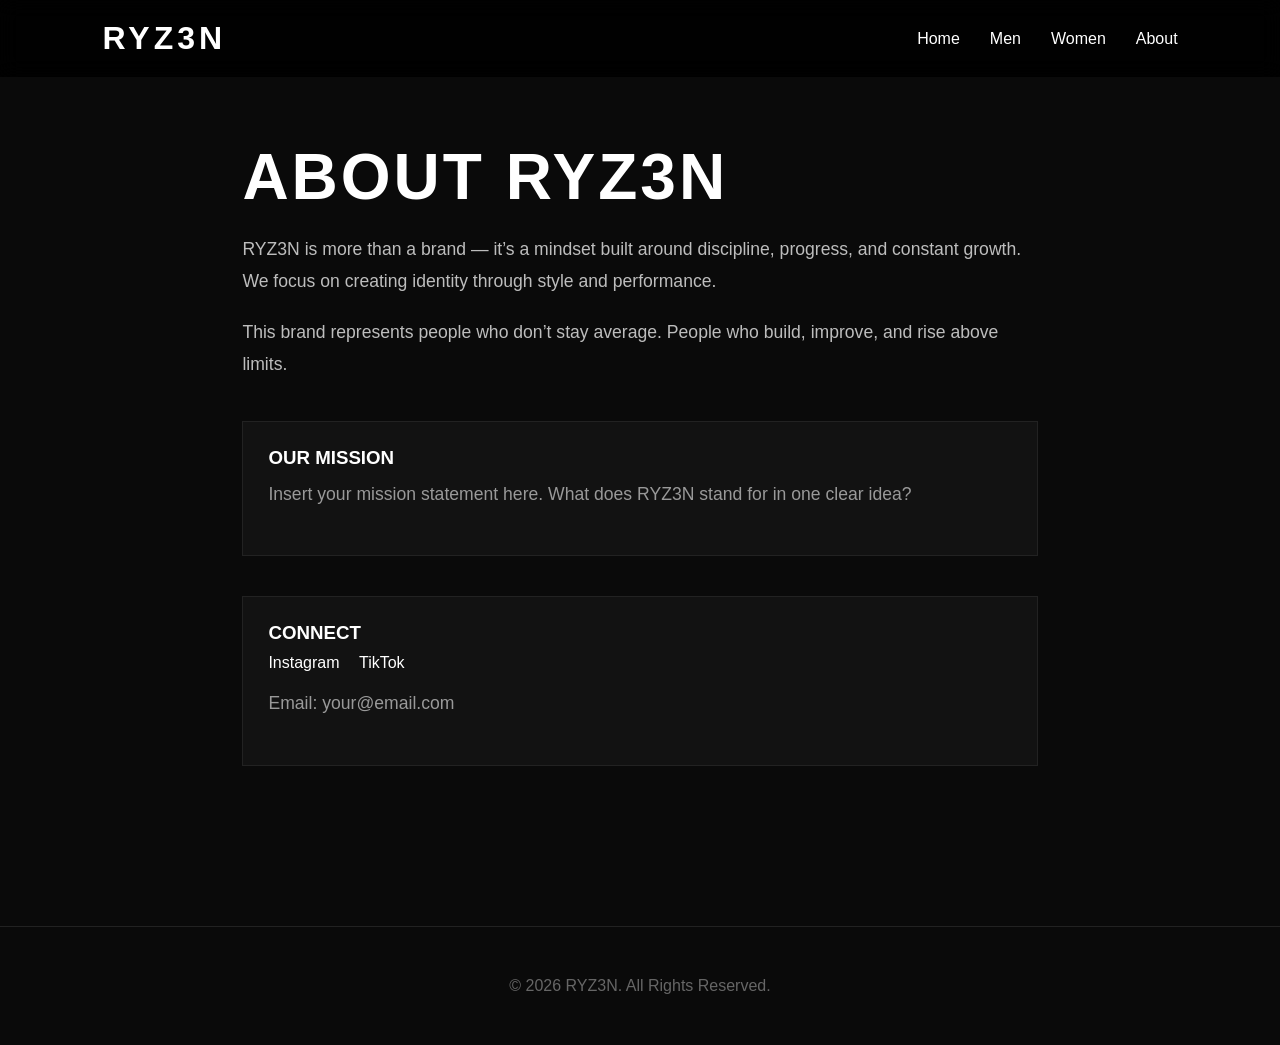
==== about.html @ 6e5b6d47 "logo added but not formatted" ====
<!DOCTYPE html>
<html lang="en">
<head>
<meta charset="UTF-8">
<meta name="viewport" content="width=device-width, initial-scale=1.0">

<title>RYZ3N | About</title>

<style>

*{
    margin:0;
    padding:0;
    box-sizing:border-box;
    font-family:Arial, Helvetica, sans-serif;
}

body{
    background:#0a0a0a;
    color:white;
}

/* NAV */
nav{
    position:fixed;
    top:0;
    width:100%;
    background:rgba(0,0,0,0.9);
    backdrop-filter:blur(10px);
    display:flex;
    justify-content:space-between;
    align-items:center;
    padding:20px 8%;
    z-index:1000;
}

.logo{
    font-size:2rem;
    font-weight:bold;
    letter-spacing:4px;
}

.nav-links{
    display:flex;
    gap:30px;
}

.nav-links a{
    color:white;
    text-decoration:none;
    transition:.3s;
}

.nav-links a:hover{
    opacity:.6;
}

/* ABOUT */
.about{
    padding:140px 8% 80px;
    max-width:1000px;
    margin:auto;
}

.about h1{
    font-size:4rem;
    letter-spacing:3px;
    margin-bottom:20px;
}

.about p{
    color:#bdbdbd;
    line-height:1.8;
    margin-bottom:20px;
    font-size:1.1rem;
}

/* BOXES */
.box{
    margin-top:40px;
    padding:25px;
    border:1px solid #222;
    background:#121212;
}

.box h3{
    margin-bottom:10px;
}

.box p{
    color:#999;
}

/* SOCIALS */
.socials a{
    display:inline-block;
    margin-right:15px;
    color:#fff;
    text-decoration:none;
    border-bottom:1px solid transparent;
}

.socials a:hover{
    border-bottom:1px solid white;
}

/* FOOTER */
footer{
    padding:50px;
    text-align:center;
    border-top:1px solid #222;
    color:#666;
    margin-top:80px;
}

/* MOBILE */
@media(max-width:768px){
.about h1{
    font-size:2.5rem;
}

.nav-links{
    gap:15px;
}
}

</style>
</head>

<body>

<!-- NAV -->
<nav>

<div class="logo">RYZ3N</div>

<div class="nav-links">
<a href="index.html">Home</a>
<a href="men.html">Men</a>
<a href="women.html">Women</a>
<a href="about.html">About</a>
</div>

</nav>

<!-- ABOUT CONTENT -->
<section class="about">

<h1>ABOUT RYZ3N</h1>

<p>
RYZ3N is more than a brand — it’s a mindset built around discipline, progress, and constant growth.
We focus on creating identity through style and performance.
</p>

<p>
This brand represents people who don’t stay average. People who build, improve, and rise above limits.
</p>

<!-- MISSION BOX -->
<div class="box">

<h3>OUR MISSION</h3>

<p>
Insert your mission statement here.  
What does RYZ3N stand for in one clear idea?
</p>

</div>

<!-- SOCIALS BOX -->
<div class="box">

<h3>CONNECT</h3>

<div class="socials">
<a href="https://instagram.com/rys3nclothing" target="_blank">Instagram</a>
<a href="https://tiktok.com/@YOUR_HANDLE" target="_blank">TikTok</a>
</div>

<p style="margin-top:15px;color:#999;">
Email: your@email.com
</p>

</div>

</section>

<footer>
© 2026 RYZ3N. All Rights Reserved.
</footer>

</body>
</html>
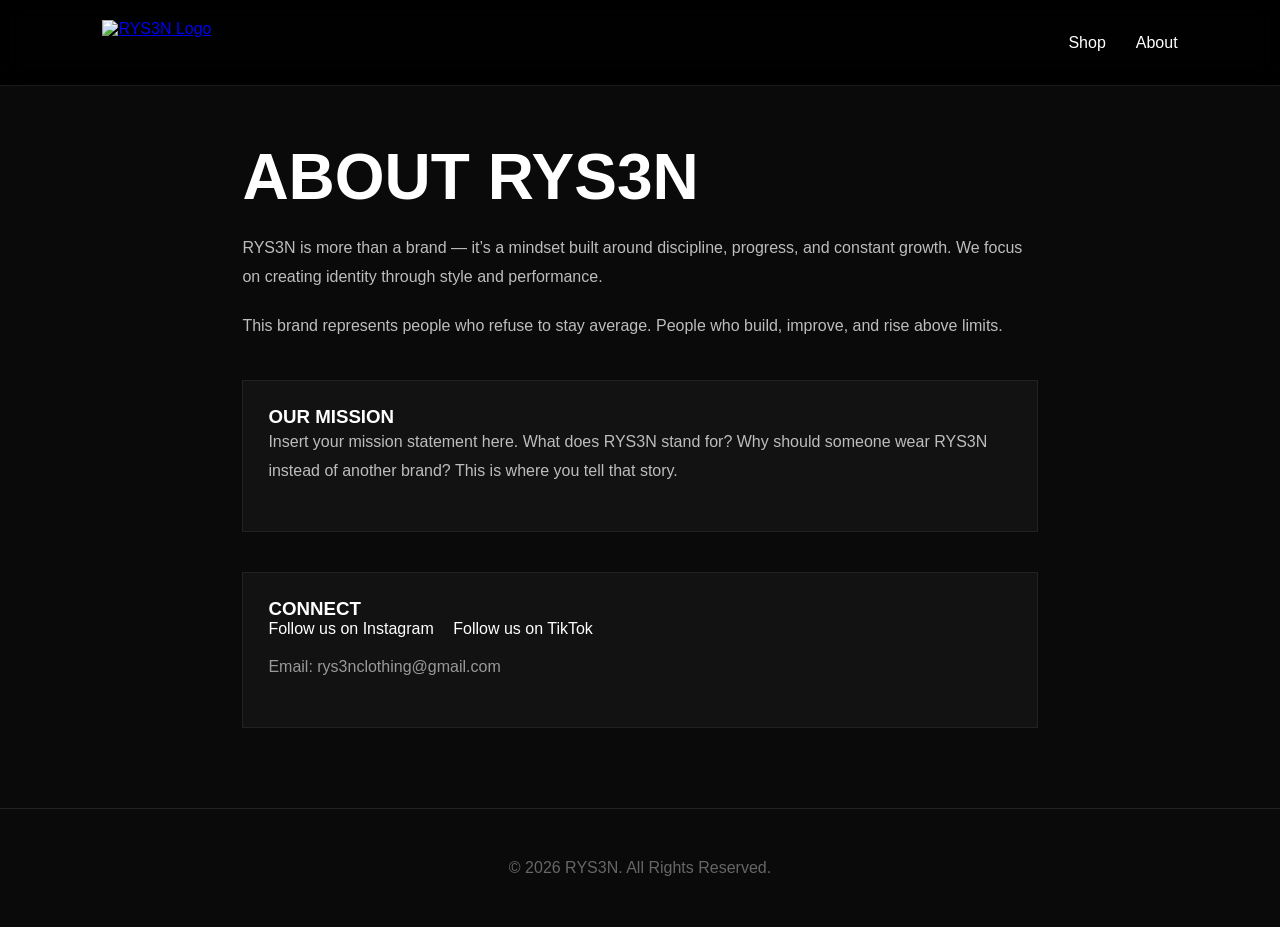
==== commit c677fc8a: "new site layout" ====
--- a/about.html
+++ b/about.html
@@ -4,183 +4,66 @@
 <meta charset="UTF-8">
 <meta name="viewport" content="width=device-width, initial-scale=1.0">
 
-<title>RYZ3N | About</title>
+<title>RYS3N | About</title>
 
-<style>
-
-*{
-    margin:0;
-    padding:0;
-    box-sizing:border-box;
-    font-family:Arial, Helvetica, sans-serif;
-}
-
-body{
-    background:#0a0a0a;
-    color:white;
-}
-
-/* NAV */
-nav{
-    position:fixed;
-    top:0;
-    width:100%;
-    background:rgba(0,0,0,0.9);
-    backdrop-filter:blur(10px);
-    display:flex;
-    justify-content:space-between;
-    align-items:center;
-    padding:20px 8%;
-    z-index:1000;
-}
-
-.logo{
-    font-size:2rem;
-    font-weight:bold;
-    letter-spacing:4px;
-}
-
-.nav-links{
-    display:flex;
-    gap:30px;
-}
-
-.nav-links a{
-    color:white;
-    text-decoration:none;
-    transition:.3s;
-}
-
-.nav-links a:hover{
-    opacity:.6;
-}
-
-/* ABOUT */
-.about{
-    padding:140px 8% 80px;
-    max-width:1000px;
-    margin:auto;
-}
-
-.about h1{
-    font-size:4rem;
-    letter-spacing:3px;
-    margin-bottom:20px;
-}
-
-.about p{
-    color:#bdbdbd;
-    line-height:1.8;
-    margin-bottom:20px;
-    font-size:1.1rem;
-}
-
-/* BOXES */
-.box{
-    margin-top:40px;
-    padding:25px;
-    border:1px solid #222;
-    background:#121212;
-}
-
-.box h3{
-    margin-bottom:10px;
-}
-
-.box p{
-    color:#999;
-}
-
-/* SOCIALS */
-.socials a{
-    display:inline-block;
-    margin-right:15px;
-    color:#fff;
-    text-decoration:none;
-    border-bottom:1px solid transparent;
-}
-
-.socials a:hover{
-    border-bottom:1px solid white;
-}
-
-/* FOOTER */
-footer{
-    padding:50px;
-    text-align:center;
-    border-top:1px solid #222;
-    color:#666;
-    margin-top:80px;
-}
-
-/* MOBILE */
-@media(max-width:768px){
-.about h1{
-    font-size:2.5rem;
-}
-
-.nav-links{
-    gap:15px;
-}
-}
-
-</style>
+<link rel="stylesheet" href="style.css">
 </head>
 
 <body>
 
-<!-- NAV -->
 <nav>
 
-<div class="logo">RYZ3N</div>
+<a href="index.html" class="logo">
+    <img src="logo.png" alt="RYS3N Logo">
+</a>
 
 <div class="nav-links">
-<a href="index.html">Home</a>
-<a href="men.html">Men</a>
-<a href="women.html">Women</a>
-<a href="about.html">About</a>
+    <a href="shop.html">Shop</a>
+    <a href="about.html">About</a>
 </div>
 
 </nav>
 
-<!-- ABOUT CONTENT -->
 <section class="about">
 
-<h1>ABOUT RYZ3N</h1>
+<h1>ABOUT RYS3N</h1>
 
 <p>
-RYZ3N is more than a brand — it’s a mindset built around discipline, progress, and constant growth.
+RYS3N is more than a brand — it’s a mindset built around discipline, progress, and constant growth.
 We focus on creating identity through style and performance.
 </p>
 
 <p>
-This brand represents people who don’t stay average. People who build, improve, and rise above limits.
+This brand represents people who refuse to stay average. People who build, improve, and rise above limits.
 </p>
 
-<!-- MISSION BOX -->
 <div class="box">
 
 <h3>OUR MISSION</h3>
 
 <p>
-Insert your mission statement here.  
-What does RYZ3N stand for in one clear idea?
+Insert your mission statement here.
+
+What does RYS3N stand for?
+
+Why should someone wear RYS3N instead of another brand?
+
+This is where you tell that story.
 </p>
 
 </div>
 
-<!-- SOCIALS BOX -->
 <div class="box">
 
 <h3>CONNECT</h3>
 
 <div class="socials">
-<a href="https://instagram.com/rys3nclothing" target="_blank">Instagram</a>
-<a href="https://tiktok.com/@YOUR_HANDLE" target="_blank">TikTok</a>
+<a href="https://instagram.com/rys3nclothing" target="_blank">Follow us on Instagram</a>
+<a href="https://tiktok.com/@YOUR_HANDLE" target="_blank">Follow us on TikTok</a>
 </div>
 
 <p style="margin-top:15px;color:#999;">
-Email: your@email.com
+Email: rys3nclothing@gmail.com
 </p>
 
 </div>
@@ -188,7 +71,7 @@
 </section>
 
 <footer>
-© 2026 RYZ3N. All Rights Reserved.
+© 2026 RYS3N. All Rights Reserved.
 </footer>
 
 </body>
--- a/style.css
+++ b/style.css
@@ -0,0 +1,200 @@
+*{
+    margin:0;
+    padding:0;
+    box-sizing:border-box;
+    font-family:Arial, Helvetica, sans-serif;
+}
+
+body{
+    background:#0a0a0a;
+    color:white;
+    min-height:100vh;
+    display:flex;
+    flex-direction:column;
+}
+
+/* NAVBAR */
+
+nav{
+    position:fixed;
+    top:0;
+    left:0;
+    width:100%;
+    background:rgba(0,0,0,0.9);
+    backdrop-filter:blur(10px);
+    display:flex;
+    justify-content:space-between;
+    align-items:center;
+    padding:20px 8%;
+    z-index:1000;
+    border-bottom:1px solid #1a1a1a;
+}
+
+.logo{
+    display:flex;
+    align-items:center;
+}
+
+.logo img{
+    height:45px;
+    width:auto;
+    object-fit:contain;
+    transition:0.3s;
+}
+
+.logo img:hover{
+    transform:scale(1.05);
+    filter:drop-shadow(0 0 8px rgba(255,255,255,0.4));
+}
+
+.nav-links{
+    display:flex;
+    gap:30px;
+}
+
+.nav-links a{
+    color:white;
+    text-decoration:none;
+    transition:.3s;
+}
+
+.nav-links a:hover{
+    opacity:.6;
+}
+
+/* HERO */
+
+.hero{
+    min-height:100vh;
+    display:flex;
+    justify-content:center;
+    align-items:center;
+    flex-direction:column;
+    text-align:center;
+    padding:20px;
+}
+
+.hero h1{
+    font-size:6rem;
+    letter-spacing:8px;
+}
+
+.hero p{
+    margin-top:15px;
+    font-size:1.2rem;
+    color:#bdbdbd;
+    max-width:600px;
+}
+
+.shop-btn{
+    display:inline-block;
+    margin-top:35px;
+    padding:15px 40px;
+    background:white;
+    color:black;
+    text-decoration:none;
+    font-weight:bold;
+    transition:.3s;
+}
+
+.shop-btn:hover{
+    transform:scale(1.05);
+}
+
+/* PAGE CONTENT */
+
+.page-content{
+    width:min(1200px,90%);
+    margin:0 auto;
+    padding-top:140px;
+}
+
+/* SHOP */
+
+.section-title{
+    font-size:3rem;
+    margin-bottom:40px;
+}
+
+.placeholder-grid{
+    display:grid;
+    grid-template-columns:repeat(auto-fit,minmax(250px,1fr));
+    gap:25px;
+}
+
+.placeholder-card{
+    background:#121212;
+    border:1px solid #222;
+    min-height:300px;
+    display:flex;
+    justify-content:center;
+    align-items:center;
+    color:#777;
+}
+
+/* ABOUT */
+
+.about{
+    padding:140px 8% 80px;
+    max-width:1000px;
+    margin:auto;
+}
+
+.about h1{
+    font-size:4rem;
+    margin-bottom:20px;
+}
+
+.about p{
+    color:#bdbdbd;
+    line-height:1.8;
+    margin-bottom:20px;
+}
+
+.box{
+    margin-top:40px;
+    padding:25px;
+    border:1px solid #222;
+    background:#121212;
+}
+
+.socials a{
+    color:white;
+    text-decoration:none;
+    margin-right:15px;
+}
+
+.socials a:hover{
+    opacity:.7;
+}
+
+/* FOOTER */
+
+footer{
+    margin-top:auto;
+    padding:50px;
+    text-align:center;
+    border-top:1px solid #222;
+    color:#666;
+}
+
+/* MOBILE */
+
+@media(max-width:768px){
+
+    .hero h1{
+        font-size:4rem;
+    }
+
+    .about h1{
+        font-size:2.5rem;
+    }
+
+    .nav-links{
+        gap:15px;
+    }
+
+    .logo img{
+        height:38px;
+    }
+}
